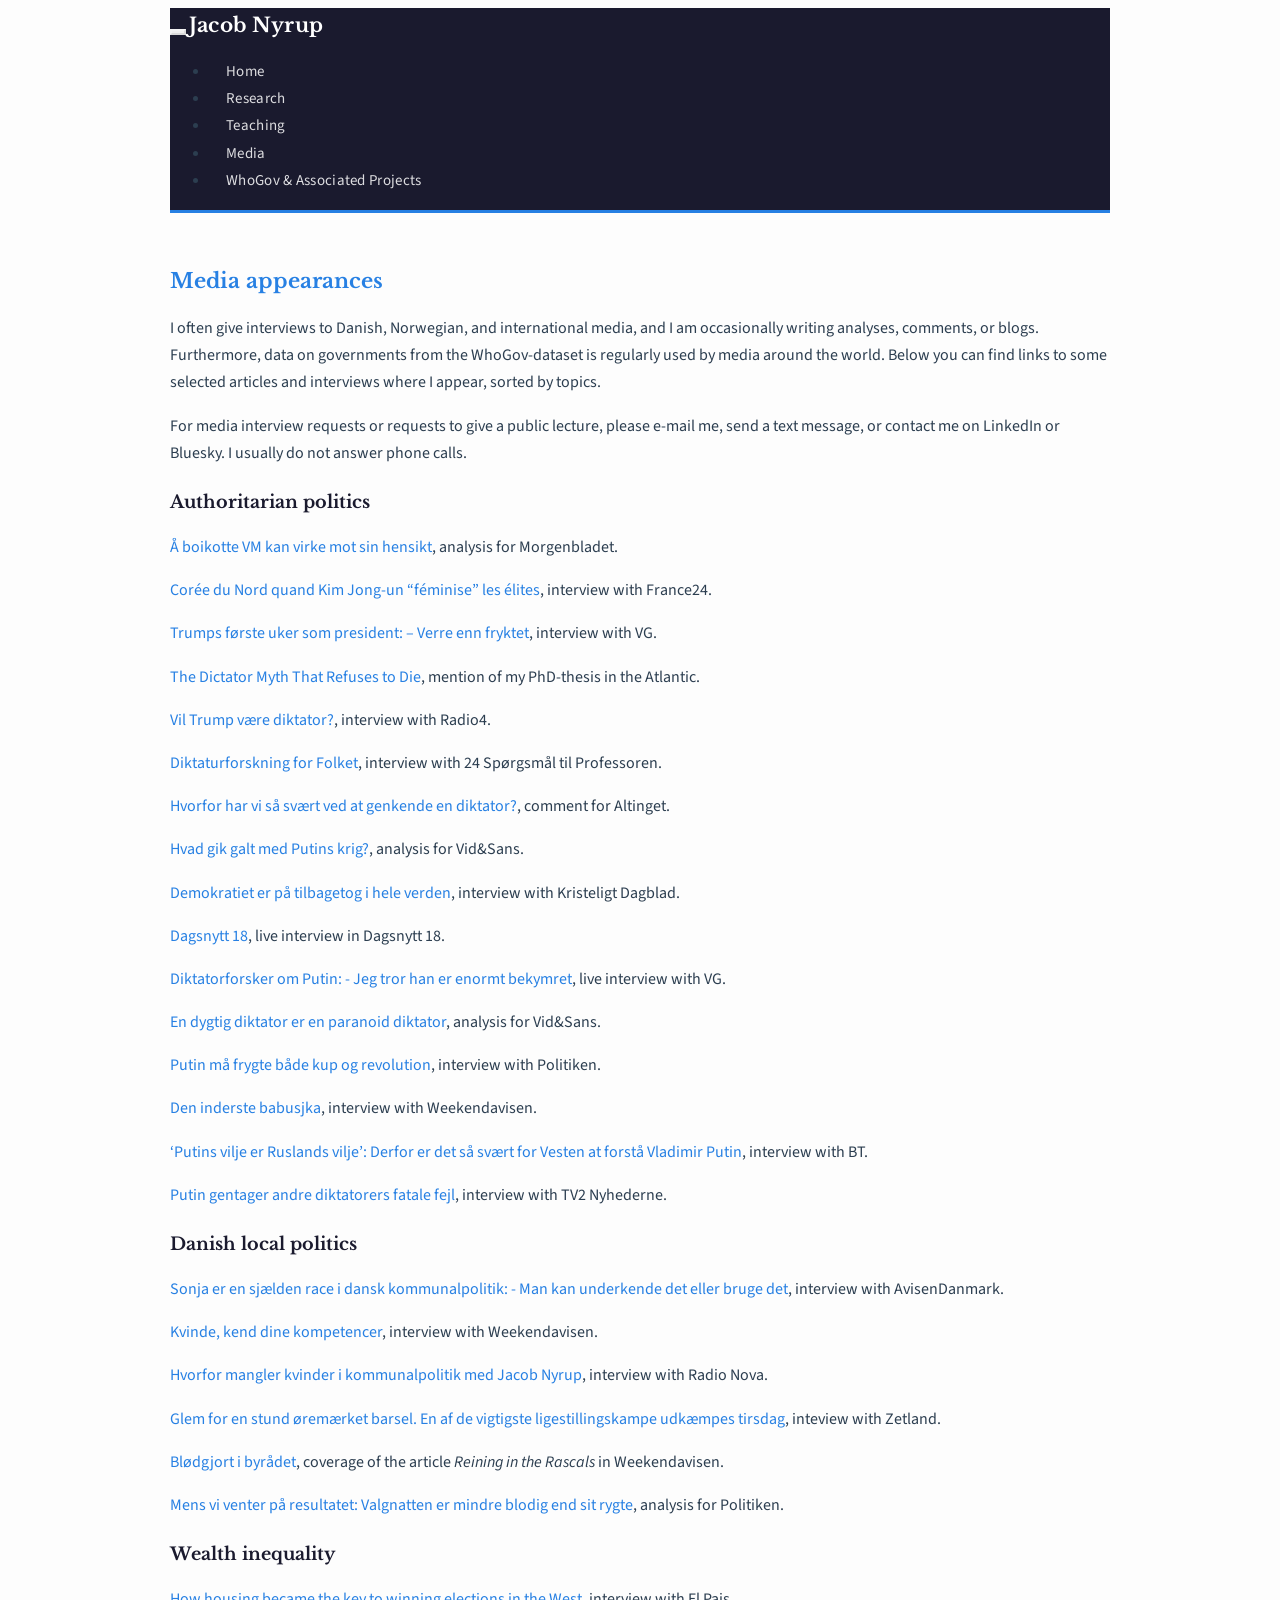
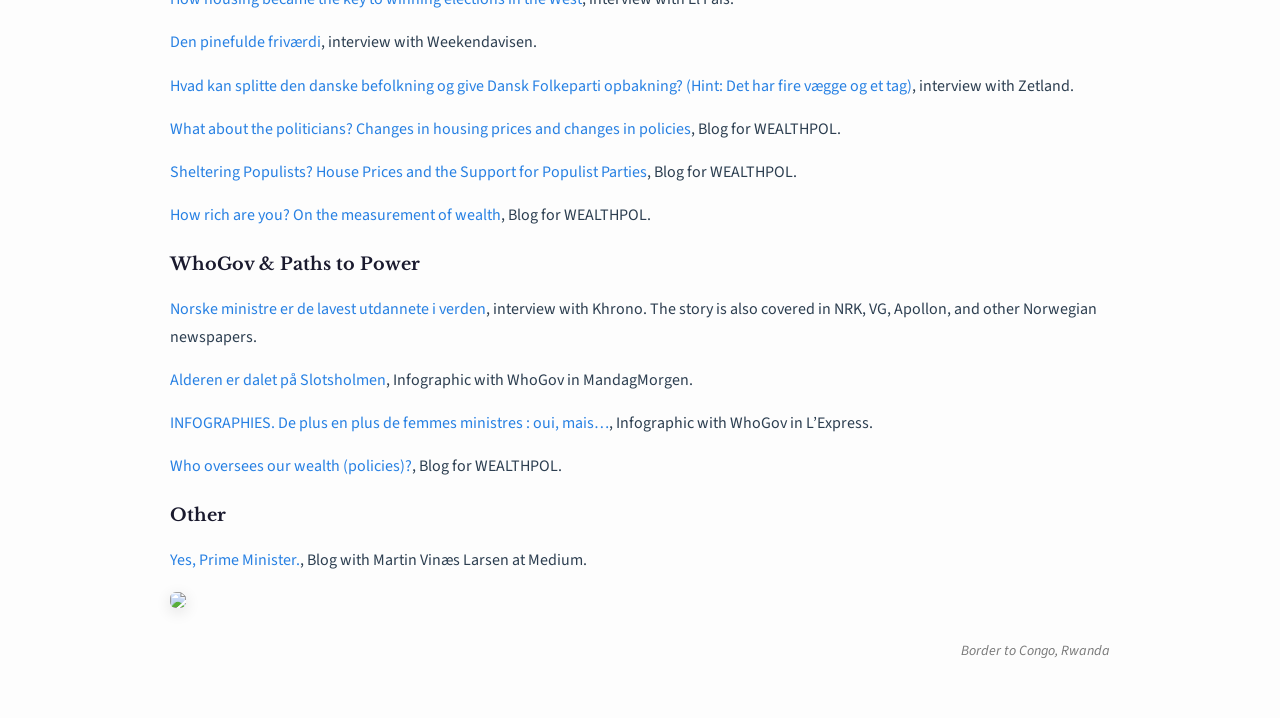
==== Media.html @ c29219be "Update 16/02/2026" ====
<!DOCTYPE html>

<html>

<head>

<meta charset="utf-8" />
<meta name="generator" content="pandoc" />
<meta http-equiv="X-UA-Compatible" content="IE=EDGE" />




<title>Media.knit</title>

<script src="site_libs/header-attrs-2.30/header-attrs.js"></script>
<script src="site_libs/jquery-3.6.0/jquery-3.6.0.min.js"></script>
<meta name="viewport" content="width=device-width, initial-scale=1" />
<link href="site_libs/bootstrap-3.3.5/css/cosmo.min.css" rel="stylesheet" />
<script src="site_libs/bootstrap-3.3.5/js/bootstrap.min.js"></script>
<script src="site_libs/bootstrap-3.3.5/shim/html5shiv.min.js"></script>
<script src="site_libs/bootstrap-3.3.5/shim/respond.min.js"></script>
<style>h1 {font-size: 34px;}
       h1.title {font-size: 38px;}
       h2 {font-size: 30px;}
       h3 {font-size: 24px;}
       h4 {font-size: 18px;}
       h5 {font-size: 16px;}
       h6 {font-size: 12px;}
       code {color: inherit; background-color: rgba(0, 0, 0, 0.04);}
       pre:not([class]) { background-color: white }</style>
<script src="site_libs/navigation-1.1/tabsets.js"></script>
<link href="site_libs/highlightjs-9.12.0/textmate.css" rel="stylesheet" />
<script src="site_libs/highlightjs-9.12.0/highlight.js"></script>

<style type="text/css">
  code{white-space: pre-wrap;}
  span.smallcaps{font-variant: small-caps;}
  span.underline{text-decoration: underline;}
  div.column{display: inline-block; vertical-align: top; width: 50%;}
  div.hanging-indent{margin-left: 1.5em; text-indent: -1.5em;}
  ul.task-list{list-style: none;}
    </style>

<style type="text/css">code{white-space: pre;}</style>
<script type="text/javascript">
if (window.hljs) {
  hljs.configure({languages: []});
  hljs.initHighlightingOnLoad();
  if (document.readyState && document.readyState === "complete") {
    window.setTimeout(function() { hljs.initHighlighting(); }, 0);
  }
}
</script>






<link rel="stylesheet" href="styles.css" type="text/css" />



<style type = "text/css">
.main-container {
  max-width: 940px;
  margin-left: auto;
  margin-right: auto;
}
img {
  max-width:100%;
}
.tabbed-pane {
  padding-top: 12px;
}
.html-widget {
  margin-bottom: 20px;
}
button.code-folding-btn:focus {
  outline: none;
}
summary {
  display: list-item;
}
details > summary > p:only-child {
  display: inline;
}
pre code {
  padding: 0;
}
</style>


<style type="text/css">
.dropdown-submenu {
  position: relative;
}
.dropdown-submenu>.dropdown-menu {
  top: 0;
  left: 100%;
  margin-top: -6px;
  margin-left: -1px;
  border-radius: 0 6px 6px 6px;
}
.dropdown-submenu:hover>.dropdown-menu {
  display: block;
}
.dropdown-submenu>a:after {
  display: block;
  content: " ";
  float: right;
  width: 0;
  height: 0;
  border-color: transparent;
  border-style: solid;
  border-width: 5px 0 5px 5px;
  border-left-color: #cccccc;
  margin-top: 5px;
  margin-right: -10px;
}
.dropdown-submenu:hover>a:after {
  border-left-color: #adb5bd;
}
.dropdown-submenu.pull-left {
  float: none;
}
.dropdown-submenu.pull-left>.dropdown-menu {
  left: -100%;
  margin-left: 10px;
  border-radius: 6px 0 6px 6px;
}
</style>

<script type="text/javascript">
// manage active state of menu based on current page
$(document).ready(function () {
  // active menu anchor
  href = window.location.pathname
  href = href.substr(href.lastIndexOf('/') + 1)
  if (href === "")
    href = "index.html";
  var menuAnchor = $('a[href="' + href + '"]');

  // mark the anchor link active (and if it's in a dropdown, also mark that active)
  var dropdown = menuAnchor.closest('li.dropdown');
  if (window.bootstrap) { // Bootstrap 4+
    menuAnchor.addClass('active');
    dropdown.find('> .dropdown-toggle').addClass('active');
  } else { // Bootstrap 3
    menuAnchor.parent().addClass('active');
    dropdown.addClass('active');
  }

  // Navbar adjustments
  var navHeight = $(".navbar").first().height() + 15;
  var style = document.createElement('style');
  var pt = "padding-top: " + navHeight + "px; ";
  var mt = "margin-top: -" + navHeight + "px; ";
  var css = "";
  // offset scroll position for anchor links (for fixed navbar)
  for (var i = 1; i <= 6; i++) {
    css += ".section h" + i + "{ " + pt + mt + "}\n";
  }
  style.innerHTML = "body {" + pt + "padding-bottom: 40px; }\n" + css;
  document.head.appendChild(style);
});
</script>

<!-- tabsets -->

<style type="text/css">
.tabset-dropdown > .nav-tabs {
  display: inline-table;
  max-height: 500px;
  min-height: 44px;
  overflow-y: auto;
  border: 1px solid #ddd;
  border-radius: 4px;
}

.tabset-dropdown > .nav-tabs > li.active:before, .tabset-dropdown > .nav-tabs.nav-tabs-open:before {
  content: "\e259";
  font-family: 'Glyphicons Halflings';
  display: inline-block;
  padding: 10px;
  border-right: 1px solid #ddd;
}

.tabset-dropdown > .nav-tabs.nav-tabs-open > li.active:before {
  content: "\e258";
  font-family: 'Glyphicons Halflings';
  border: none;
}

.tabset-dropdown > .nav-tabs > li.active {
  display: block;
}

.tabset-dropdown > .nav-tabs > li > a,
.tabset-dropdown > .nav-tabs > li > a:focus,
.tabset-dropdown > .nav-tabs > li > a:hover {
  border: none;
  display: inline-block;
  border-radius: 4px;
  background-color: transparent;
}

.tabset-dropdown > .nav-tabs.nav-tabs-open > li {
  display: block;
  float: none;
}

.tabset-dropdown > .nav-tabs > li {
  display: none;
}
</style>

<!-- code folding -->




</head>

<body>


<div class="container-fluid main-container">




<div class="navbar navbar-default  navbar-fixed-top" role="navigation">
  <div class="container">
    <div class="navbar-header">
      <button type="button" class="navbar-toggle collapsed" data-toggle="collapse" data-bs-toggle="collapse" data-target="#navbar" data-bs-target="#navbar">
        <span class="icon-bar"></span>
        <span class="icon-bar"></span>
        <span class="icon-bar"></span>
      </button>
      <a class="navbar-brand" href="index.html">Jacob Nyrup</a>
    </div>
    <div id="navbar" class="navbar-collapse collapse">
      <ul class="nav navbar-nav">
        <li>
  <a href="index.html">Home</a>
</li>
<li>
  <a href="Research.html">Research</a>
</li>
<li>
  <a href="Teaching.html">Teaching</a>
</li>
<li>
  <a href="Media.html">Media</a>
</li>
<li>
  <a href="Ministers.html">WhoGov &amp; Associated Projects</a>
</li>
      </ul>
      <ul class="nav navbar-nav navbar-right">
        
      </ul>
    </div><!--/.nav-collapse -->
  </div><!--/.container -->
</div><!--/.navbar -->

<div id="header">




</div>


</style>
<div class="row" style="padding-top: 30px;">
<div id="media-appearances" class="section level3 col-sm-6">
<h3><strong>Media appearances</strong></h3>
<p>I often give interviews to Danish, Norwegian, and international
media, and I am occasionally writing analyses, comments, or blogs.
Furthermore, data on governments from the WhoGov-dataset is regularly
used by media around the world. Below you can find links to some
selected articles and interviews where I appear, sorted by topics.</p>
<p>For media interview requests or requests to give a public lecture,
please e-mail me, send a text message, or contact me on LinkedIn or
Bluesky. I usually do not answer phone calls.</p>
<div id="authoritarian-politics" class="section level4">
<h4><strong>Authoritarian politics</strong></h4>
<p><a
href="https://www.morgenbladet.no/ideer/a-boikotte-vm-kan-virke-mot-sin-hensikt/10165675">Å
boikotte VM kan virke mot sin hensikt</a>, analysis for
Morgenbladet.</p>
<p><a
href="https://www.france24.com/fr/asie-pacifique/20250929-cor%C3%A9e-du-nord-quand-kim-jong-un-f%C3%A9minise-les-%C3%A9lites">Corée
du Nord quand Kim Jong-un “féminise” les élites</a>, interview with
France24.</p>
<p><a
href="https://www.vg.no/nyheter/i/MnXPGE/dette-har-donald-trump-gjort-paa-to-uker-i-det-hvite-hus">Trumps
første uker som president: –⁠ Verre enn fryktet</a>, interview with
VG.</p>
<p><a
href="https://www.theatlantic.com/international/archive/2023/07/authoritarianism-dictatorship-effectiveness-china/674820/">The
Dictator Myth That Refuses to Die</a>, mention of my PhD-thesis in the
Atlantic.</p>
<p><a
href="https://radio4.dk/podcasts/verden-kalder/vil-trump-v-re-diktator-1-2">Vil
Trump være diktator?</a>, interview with Radio4.</p>
<p><a
href="https://www.weekendavisen.dk/24spoergsmaal/diktaturforskning-for-folket-0">Diktaturforskning
for Folket</a>, interview with 24 Spørgsmål til Professoren.</p>
<p><a
href="https://www.altinget.dk/artikel/hvorfor-har-vi-saa-svaert-ved-at-genkende-en-diktator">Hvorfor
har vi så svært ved at genkende en diktator?</a>, comment for
Altinget.</p>
<p><a href="https://vidogsans.dk/hvad-gik-galt-med-putins-krig/">Hvad
gik galt med Putins krig?</a>, analysis for Vid&amp;Sans.</p>
<p><a
href="https://www.kristeligt-dagblad.dk/udland/foruroligende-udvikling-demokratiet-er-paa-tilbagetog-i-hele-verden">Demokratiet
er på tilbagetog i hele verden</a>, interview with Kristeligt
Dagblad.</p>
<p><a
href="https://radio.nrk.no/serie/dagsnytt-atten/sesong/202203/NMAG03005722">Dagsnytt
18</a>, live interview in Dagsnytt 18.</p>
<p><a
href="https://www.vgtv.no/video/233822/diktatorforsker-om-putin-jeg-tror-han-er-enormt-bekymret">Diktatorforsker
om Putin: - Jeg tror han er enormt bekymret</a>, live interview with
VG.</p>
<p><a
href="https://vidogsans.dk/en-dygtig-diktator-er-en-paranoid-diktator/">En
dygtig diktator er en paranoid diktator</a>, analysis for
Vid&amp;Sans.</p>
<p><a
href="https://politiken.dk/udland/art8650465/Putin-m%C3%A5-frygte-b%C3%A5de-kup-og-revolution">Putin
må frygte både kup og revolution</a>, interview with Politiken.</p>
<p><a
href="https://podcasts.apple.com/us/podcast/diktaturer-og-putin-med-jacob-nyrup/id1067231204?i=1000554249574">Den
inderste babusjka</a>, interview with Weekendavisen.</p>
<p><a
href="https://www.bt.dk/samfund/putins-vilje-er-ruslands-vilje-derfor-er-det-saa-svaert-for-vesten-at-forstaa">‘Putins
vilje er Ruslands vilje’: Derfor er det så svært for Vesten at forstå
Vladimir Putin</a>, interview with BT.</p>
<p><a
href="https://nyheder.tv2.dk/udland/2022-03-23-putin-gentager-andre-diktatorers-fatale-fejl">Putin
gentager andre diktatorers fatale fejl</a>, interview with TV2
Nyhederne.</p>
</div>
<div id="danish-local-politics" class="section level4">
<h4><strong>Danish local politics</strong></h4>
<p><a
href="https://jv.dk/artikel/sonja-er-en-sj%C3%A6lden-race-i-dansk-kommunalpolitik-man-kan-underkende-det-eller-bruge-det">Sonja
er en sjælden race i dansk kommunalpolitik: - Man kan underkende det
eller bruge det</a>, interview with AvisenDanmark.</p>
<p><a
href="https://www.weekendavisen.dk/2021-41/ideer/kvinde-kend-dine-kompetencer">Kvinde,
kend dine kompetencer</a>, interview with Weekendavisen.</p>
<p><a
href="https://podcasts.apple.com/lv/podcast/hvorfor-mangler-kvinder-i-kommunalpolitik-med-jacob-nyrup/id1067231204?i=1000541952771">Hvorfor
mangler kvinder i kommunalpolitik med Jacob Nyrup</a>, interview with
Radio Nova.</p>
<p><a
href="https://www.zetland.dk/historie/soBPlGD6-a8l4XGdY-54a5d">Glem for
en stund øremærket barsel. En af de vigtigste ligestillingskampe
udkæmpes tirsdag</a>, inteview with Zetland.</p>
<p><a
href="https://www.weekendavisen.dk/2021-45/ideer/bloedgjort-i-byraadet">Blødgjort
i byrådet</a>, coverage of the article <em>Reining in the Rascals</em>
in Weekendavisen.</p>
<p><a
href="https://politiken.dk/debat/debatindlaeg/art6214771/Valgnatten-er-mindre-blodig-end-sit-rygte">Mens
vi venter på resultatet: Valgnatten er mindre blodig end sit rygte</a>,
analysis for Politiken.</p>
</div>
<div id="wealth-inequality" class="section level4">
<h4><strong>Wealth inequality</strong></h4>
<p><a
href="https://english.elpais.com/society/2025-11-13/how-housing-became-the-key-to-winning-elections-in-the-west.html">How
housing became the key to winning elections in the West</a>, interview
with El Pais.</p>
<p><a
href="https://www.weekendavisen.dk/2021-19/ideer/den-pinefulde-frivaerdi">Den
pinefulde friværdi</a>, interview with Weekendavisen.</p>
<p><a
href="https://www.zetland.dk/historie/sowGBqal-a85E2rzd-f4b7f">Hvad kan
splitte den danske befolkning og give Dansk Folkeparti opbakning? (Hint:
Det har fire vægge og et tag)</a>, interview with Zetland.</p>
<p><a
href="https://wealthpol.web.ox.ac.uk/article/wealthblog-what-about-politicians-changes-housing-prices-and-changes-policies">What
about the politicians? Changes in housing prices and changes in
policies</a>, Blog for WEALTHPOL.</p>
<p><a
href="https://wealthpol.web.ox.ac.uk/article/wealthblog-housing-prices">Sheltering
Populists? House Prices and the Support for Populist Parties</a>, Blog
for WEALTHPOL.</p>
<p><a
href="https://wealthpol.web.ox.ac.uk/article/wealthblog-how-rich-are-you">How
rich are you? On the measurement of wealth</a>, Blog for WEALTHPOL.</p>
</div>
<div id="whogov-paths-to-power" class="section level4">
<h4><strong>WhoGov &amp; Paths to Power</strong></h4>
<p><a
href="https://www.khrono.no/norske-ministre-er-de-lavest-utdannete-i-verden/814485">Norske
ministre er de lavest utdannete i verden</a>, interview with Khrono. The
story is also covered in NRK, VG, Apollon, and other Norwegian
newspapers.</p>
<p><a href="https://www.mm.dk/misc/202006.pdf">Alderen er dalet på
Slotsholmen</a>, Infographic with WhoGov in MandagMorgen.</p>
<p><a
href="https://www.lexpress.fr/actualite/politique/infographie-de-plus-en-plus-de-femmes-ministres-oui-mais_2135111.html?utm_term=Autofeed&amp;utm_medium=Social&amp;utm_source=Twitter&amp;Echobox=1600934916#xtor=CS3-5083">INFOGRAPHIES.
De plus en plus de femmes ministres : oui, mais…</a>, Infographic with
WhoGov in L’Express.</p>
<p><a
href="https://wealthpol.web.ox.ac.uk/article/who-oversees-our-wealth-policies">Who
oversees our wealth (policies)?</a>, Blog for WEALTHPOL.</p>
</div>
<div id="other" class="section level4">
<h4><strong>Other</strong></h4>
<p><a
href="https://medium.com/@mvinaes/yes-prime-minister-1fd5bfc9a41c">Yes,
Prime Minister.</a>, Blog with Martin Vinæs Larsen at Medium.</p>
</div>
</div>
<div class="col-sm-6">

</div>
<div class="col-sm-6">
<p><img src="rwanda.JPG" /></p>
<p><span style="float:right"><em>Border to Congo, Rwanda</em></span></p>
</div>
</div>




</div>

<script>

// add bootstrap table styles to pandoc tables
function bootstrapStylePandocTables() {
  $('tr.odd').parent('tbody').parent('table').addClass('table table-condensed');
}
$(document).ready(function () {
  bootstrapStylePandocTables();
});


</script>

<!-- tabsets -->

<script>
$(document).ready(function () {
  window.buildTabsets("TOC");
});

$(document).ready(function () {
  $('.tabset-dropdown > .nav-tabs > li').click(function () {
    $(this).parent().toggleClass('nav-tabs-open');
  });
});
</script>

<!-- code folding -->


<!-- dynamically load mathjax for compatibility with self-contained -->
<script>
  (function () {
    var script = document.createElement("script");
    script.type = "text/javascript";
    script.src  = "https://mathjax.rstudio.com/latest/MathJax.js?config=TeX-AMS-MML_HTMLorMML";
    document.getElementsByTagName("head")[0].appendChild(script);
  })();
</script>

</body>
</html>
---- styles.css ----
/* ===== Google Font Import ===== */
@import url('https://fonts.googleapis.com/css2?family=Source+Sans+Pro:ital,wght@0,300;0,400;0,600;0,700;1,400&family=Libre+Baskerville:ital,wght@0,400;0,700;1,400&display=swap');

/* ===== Base Typography ===== */
body {
  font-family: 'Source Sans Pro', 'Calibri', -apple-system, BlinkMacSystemFont, sans-serif;
  font-size: 16px;
  line-height: 1.7;
  color: #2c3e50;
  background-color: #fdfdfd;
}

h1, h2, h3, h4, h5, h6 {
  font-family: 'Libre Baskerville', Georgia, serif;
  color: #1a1a2e;
  font-weight: 700;
}

h2 {
  font-size: 1.6em;
  margin-top: 1.2em;
  margin-bottom: 0.6em;
  padding-bottom: 0.3em;
  border-bottom: 2px solid #2780E3;
}

h3 {
  font-size: 1.3em;
  margin-top: 1em;
  margin-bottom: 0.5em;
  color: #2780E3;
}

h4 {
  font-size: 1.1em;
  margin-top: 1.2em;
  margin-bottom: 0.4em;
  color: #34495e;
}

p {
  margin-bottom: 1em;
}

/* ===== Navbar ===== */
.navbar {
  background-color: #1a1a2e !important;
  border: none;
  border-bottom: 3px solid #2780E3;
  min-height: 56px;
  font-family: 'Source Sans Pro', sans-serif;
  letter-spacing: 0.3px;
}

.navbar-default .navbar-brand {
  color: #ffffff !important;
  font-family: 'Libre Baskerville', Georgia, serif;
  font-size: 20px;
  font-weight: 700;
  letter-spacing: 0.5px;
}

.navbar-default .navbar-brand:hover {
  color: #a8d8ff !important;
}

.navbar-default .navbar-nav > li > a {
  color: rgba(255, 255, 255, 0.85) !important;
  font-size: 15px;
  font-weight: 400;
  padding: 18px 16px;
  transition: color 0.2s ease, background-color 0.2s ease;
}

.navbar-default .navbar-nav > li > a:hover,
.navbar-default .navbar-nav > li > a:focus {
  color: #ffffff !important;
  background-color: #2780E3 !important;
}

.navbar-default .navbar-nav > .active > a,
.navbar-default .navbar-nav > .active > a:hover,
.navbar-default .navbar-nav > .active > a:focus {
  color: #ffffff !important;
  background-color: rgba(39, 128, 227, 0.6) !important;
}

.navbar-default .navbar-toggle {
  border-color: rgba(255, 255, 255, 0.3);
}

.navbar-default .navbar-toggle .icon-bar {
  background-color: #ffffff;
}

.navbar-default .navbar-toggle:hover,
.navbar-default .navbar-toggle:focus {
  background-color: rgba(255, 255, 255, 0.1);
}

.navbar-default .navbar-collapse {
  border-color: rgba(255, 255, 255, 0.1);
}

/* ===== Main Content ===== */
.container-fluid {
  max-width: 1100px;
  margin: 0 auto;
  padding-left: 10px;
  padding-right: 10px;
}

/* ===== Links ===== */
a {
  color: #2780E3;
  text-decoration: none;
  border-bottom: 1px solid transparent;
  transition: color 0.2s ease, border-bottom-color 0.2s ease;
}

a:hover, a:focus {
  color: #1a5bb5;
  text-decoration: none;
  border-bottom-color: #1a5bb5;
}

/* ===== Profile Photo ===== */
.profile-photo img,
.col-sm-6 img[src*="personalphoto"] {
  border-radius: 6px;
  box-shadow: 0 4px 15px rgba(0, 0, 0, 0.12);
}

/* ===== All Page Images ===== */
.col-sm-6 img {
  border-radius: 6px;
  box-shadow: 0 4px 15px rgba(0, 0, 0, 0.12);
  max-width: 100%;
  height: auto;
}

/* ===== Contact Info ===== */
.contact-info p,
.col-sm-6 p strong {
  font-size: 15px;
}

/* ===== Publication List ===== */
.col-sm-6 ol {
  padding-left: 22px;
}

.col-sm-6 ol li {
  margin-bottom: 14px;
  line-height: 1.6;
  padding-left: 4px;
}

.col-sm-6 ol li em {
  color: #555;
}

/* ===== Section Dividers ===== */
hr {
  border: none;
  border-top: 1px solid #e0e0e0;
  margin: 2em 0;
}

/* ===== Code / Inline Code (used for research topic tags) ===== */
code {
  background-color: #e8f0fe;
  color: #2780E3;
  padding: 2px 8px;
  border-radius: 4px;
  font-family: 'Source Sans Pro', sans-serif;
  font-size: 0.92em;
  font-weight: 600;
  border: 1px solid #d0dfef;
}

pre {
  background-color: #f8f9fa;
  border: 1px solid #e0e0e0;
  border-radius: 6px;
  padding: 16px;
}

/* ===== Image Captions ===== */
.col-sm-6 span[style*="float"] {
  display: block;
  font-size: 0.88em;
  color: #777;
  font-style: italic;
  margin-top: 6px;
}

/* ===== Row Spacing ===== */
.row {
  margin-bottom: 2em;
}

/* ===== Media Page Section Headers ===== */
.col-sm-6 h4 strong {
  color: #1a1a2e;
}

/* ===== Footer-like Bottom Padding ===== */
body {
  padding-bottom: 60px;
}

/* ===== Responsive Adjustments ===== */
@media (max-width: 767px) {
  .container-fluid {
    padding-left: 16px;
    padding-right: 16px;
  }

  h2 {
    font-size: 1.4em;
  }

  .col-sm-6 img {
    margin-top: 20px;
    margin-bottom: 10px;
  }

  .navbar-default .navbar-nav > li > a {
    padding: 12px 16px;
  }
}

/* ===== Print Styles ===== */
@media print {
  .navbar {
    display: none;
  }

  body {
    font-size: 12pt;
    color: #000;
  }

  a {
    color: #000;
    text-decoration: underline;
  }
}
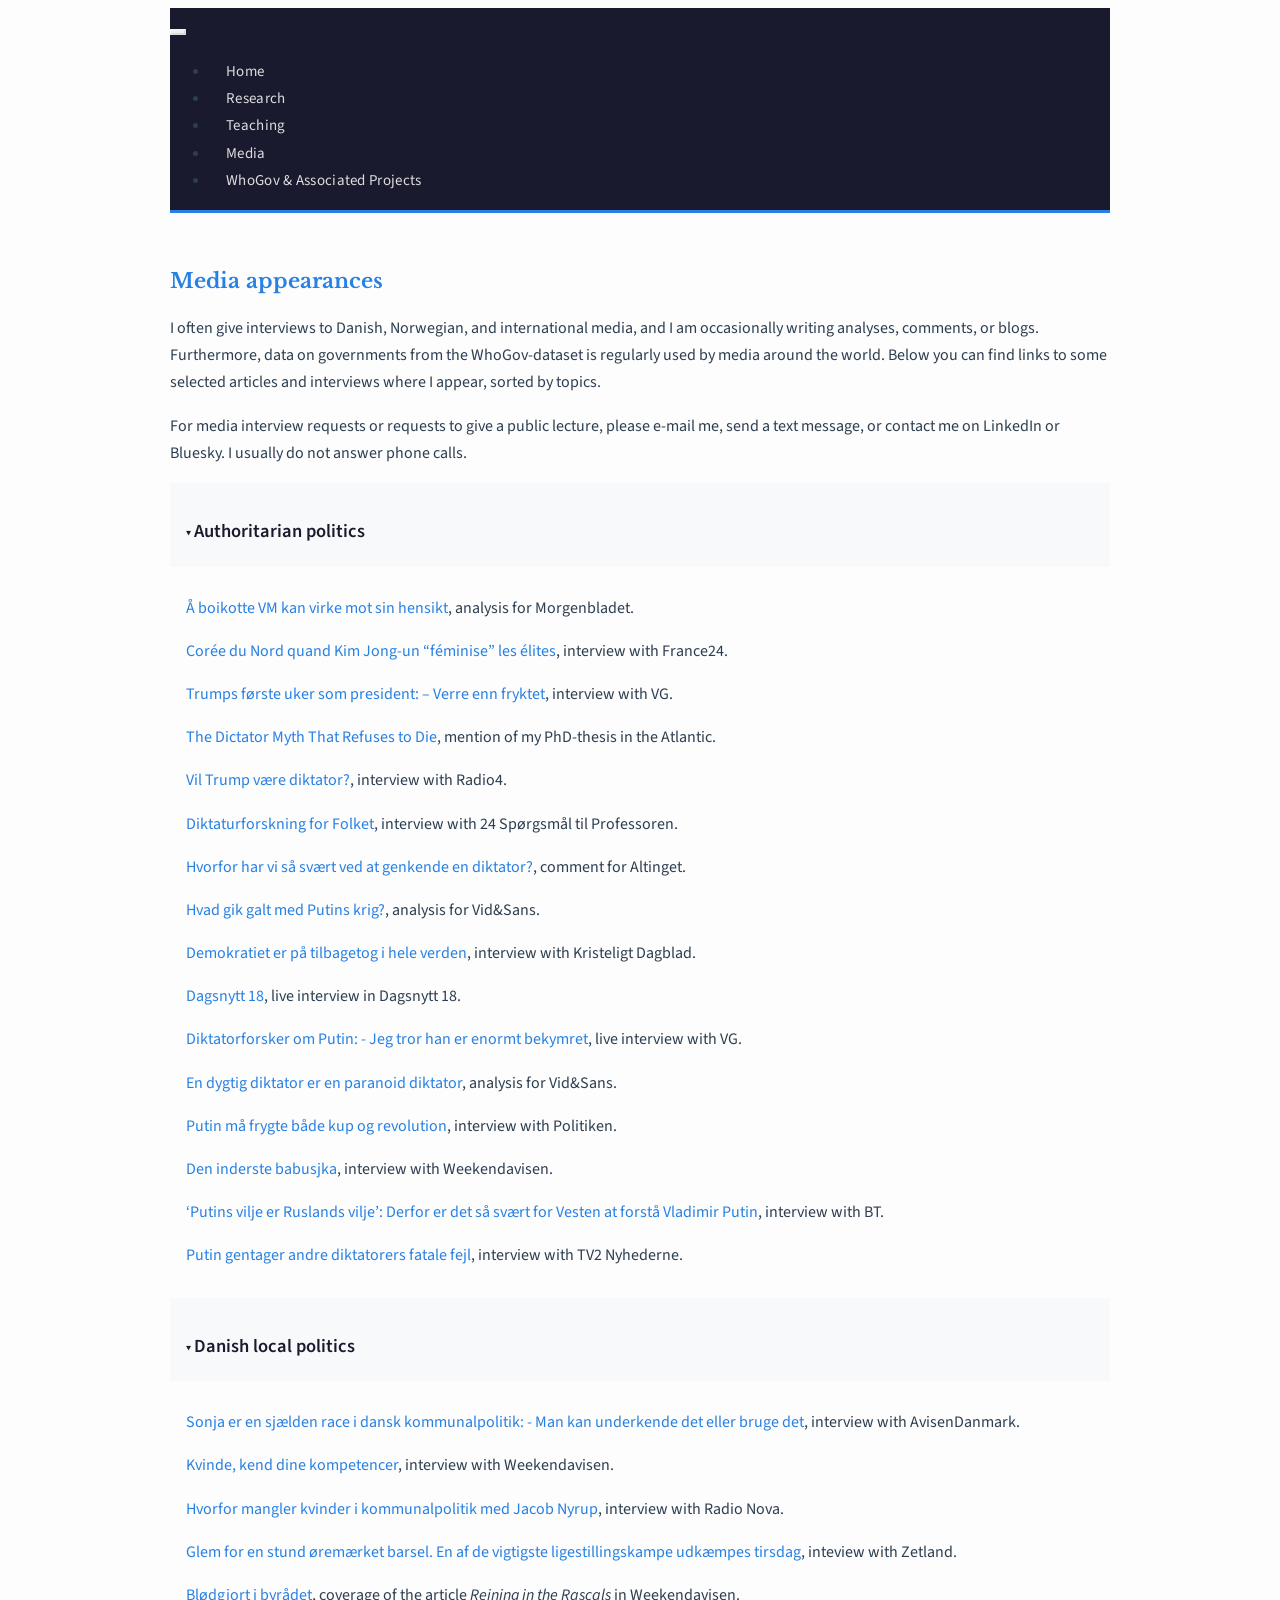
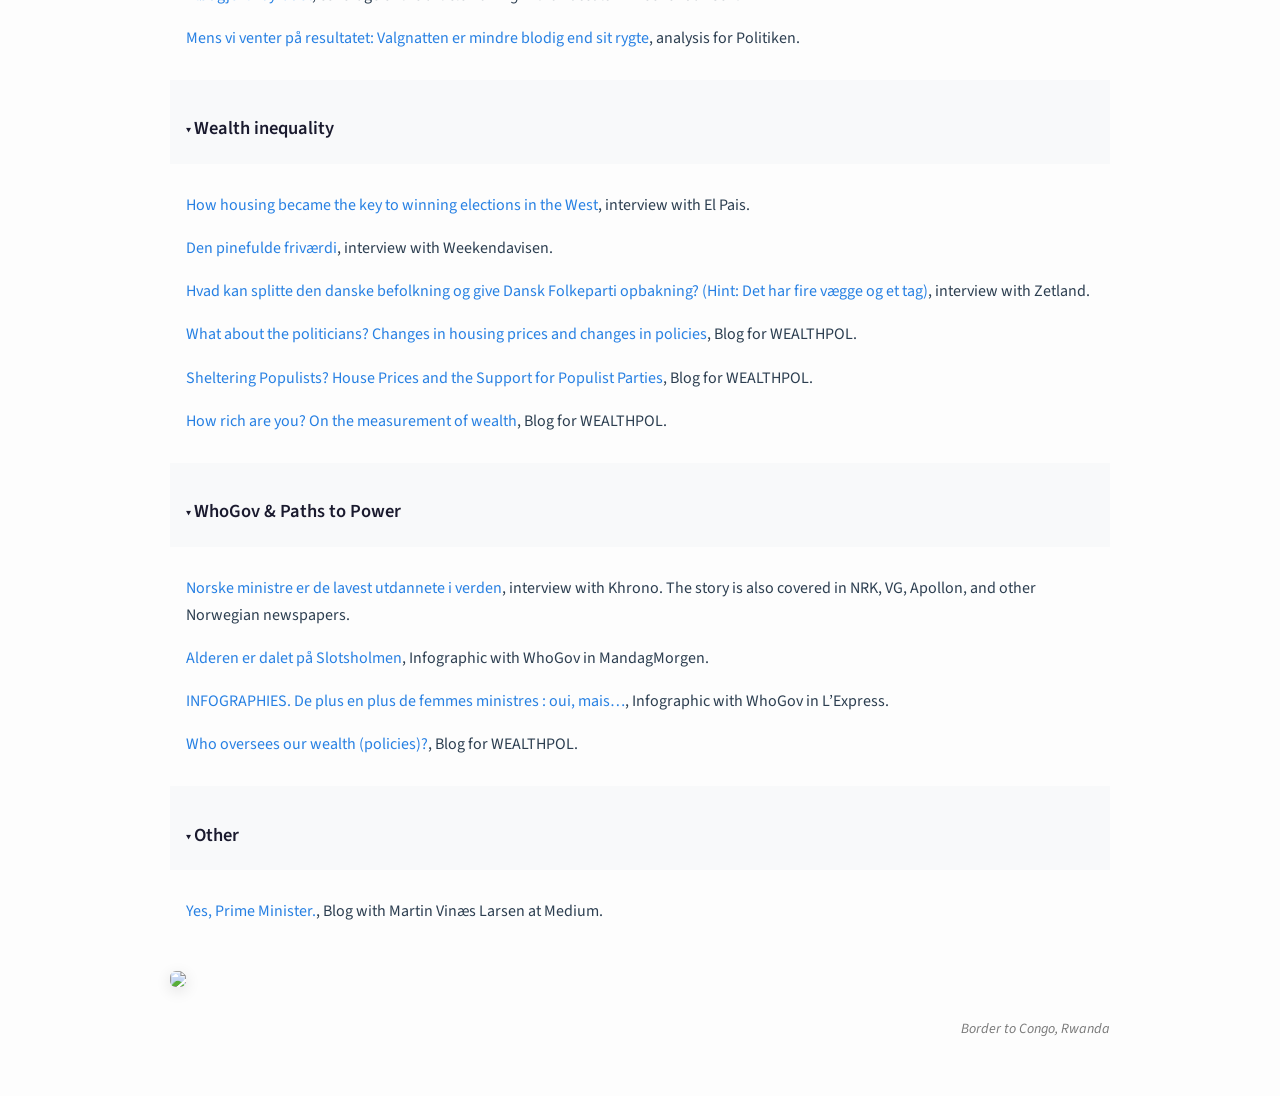
==== commit 938a901b: "Change stuff!" ====
--- a/Media.html
+++ b/Media.html
@@ -239,7 +239,7 @@
         <span class="icon-bar"></span>
         <span class="icon-bar"></span>
       </button>
-      <a class="navbar-brand" href="index.html">Jacob Nyrup</a>
+      <a class="navbar-brand" href="index.html"></a>
     </div>
     <div id="navbar" class="navbar-collapse collapse">
       <ul class="nav navbar-nav">
@@ -276,7 +276,7 @@
 
 </style>
 <div class="row" style="padding-top: 30px;">
-<div id="media-appearances" class="section level3 col-sm-6">
+<div id="media-appearances" class="section level3 col-sm-7">
 <h3><strong>Media appearances</strong></h3>
 <p>I often give interviews to Danish, Norwegian, and international
 media, and I am occasionally writing analyses, comments, or blogs.
@@ -286,8 +286,16 @@
 <p>For media interview requests or requests to give a public lecture,
 please e-mail me, send a text message, or contact me on LinkedIn or
 Bluesky. I usually do not answer phone calls.</p>
-<div id="authoritarian-politics" class="section level4">
-<h4><strong>Authoritarian politics</strong></h4>
+<div id="media-accordion" class="panel-group">
+<div class="panel panel-default">
+<div class="panel-heading" role="tab">
+<h4 class="panel-title">
+<a data-toggle="collapse" data-parent="#media-accordion" href="#authoritarian">Authoritarian
+politics</a>
+</h4>
+</div>
+<div id="authoritarian" class="panel-collapse collapse in">
+<div class="panel-body">
 <p><a
 href="https://www.morgenbladet.no/ideer/a-boikotte-vm-kan-virke-mot-sin-hensikt/10165675">Å
 boikotte VM kan virke mot sin hensikt</a>, analysis for
@@ -346,8 +354,17 @@
 gentager andre diktatorers fatale fejl</a>, interview with TV2
 Nyhederne.</p>
 </div>
-<div id="danish-local-politics" class="section level4">
-<h4><strong>Danish local politics</strong></h4>
+</div>
+</div>
+<div class="panel panel-default">
+<div class="panel-heading" role="tab">
+<h4 class="panel-title">
+<a data-toggle="collapse" data-parent="#media-accordion" href="#danish-local">Danish
+local politics</a>
+</h4>
+</div>
+<div id="danish-local" class="panel-collapse collapse">
+<div class="panel-body">
 <p><a
 href="https://jv.dk/artikel/sonja-er-en-sj%C3%A6lden-race-i-dansk-kommunalpolitik-man-kan-underkende-det-eller-bruge-det">Sonja
 er en sjælden race i dansk kommunalpolitik: - Man kan underkende det
@@ -372,8 +389,17 @@
 vi venter på resultatet: Valgnatten er mindre blodig end sit rygte</a>,
 analysis for Politiken.</p>
 </div>
-<div id="wealth-inequality" class="section level4">
-<h4><strong>Wealth inequality</strong></h4>
+</div>
+</div>
+<div class="panel panel-default">
+<div class="panel-heading" role="tab">
+<h4 class="panel-title">
+<a data-toggle="collapse" data-parent="#media-accordion" href="#wealth">Wealth
+inequality</a>
+</h4>
+</div>
+<div id="wealth" class="panel-collapse collapse">
+<div class="panel-body">
 <p><a
 href="https://english.elpais.com/society/2025-11-13/how-housing-became-the-key-to-winning-elections-in-the-west.html">How
 housing became the key to winning elections in the West</a>, interview
@@ -397,8 +423,17 @@
 href="https://wealthpol.web.ox.ac.uk/article/wealthblog-how-rich-are-you">How
 rich are you? On the measurement of wealth</a>, Blog for WEALTHPOL.</p>
 </div>
-<div id="whogov-paths-to-power" class="section level4">
-<h4><strong>WhoGov &amp; Paths to Power</strong></h4>
+</div>
+</div>
+<div class="panel panel-default">
+<div class="panel-heading" role="tab">
+<h4 class="panel-title">
+<a data-toggle="collapse" data-parent="#media-accordion" href="#whogov-media">WhoGov
+&amp; Paths to Power</a>
+</h4>
+</div>
+<div id="whogov-media" class="panel-collapse collapse">
+<div class="panel-body">
 <p><a
 href="https://www.khrono.no/norske-ministre-er-de-lavest-utdannete-i-verden/814485">Norske
 ministre er de lavest utdannete i verden</a>, interview with Khrono. The
@@ -414,17 +449,25 @@
 href="https://wealthpol.web.ox.ac.uk/article/who-oversees-our-wealth-policies">Who
 oversees our wealth (policies)?</a>, Blog for WEALTHPOL.</p>
 </div>
-<div id="other" class="section level4">
-<h4><strong>Other</strong></h4>
+</div>
+</div>
+<div class="panel panel-default">
+<div class="panel-heading" role="tab">
+<h4 class="panel-title">
+<a data-toggle="collapse" data-parent="#media-accordion" href="#other-media">Other</a>
+</h4>
+</div>
+<div id="other-media" class="panel-collapse collapse">
+<div class="panel-body">
 <p><a
 href="https://medium.com/@mvinaes/yes-prime-minister-1fd5bfc9a41c">Yes,
 Prime Minister.</a>, Blog with Martin Vinæs Larsen at Medium.</p>
 </div>
 </div>
-<div class="col-sm-6">
-
-</div>
-<div class="col-sm-6">
+</div>
+</div>
+</div>
+<div class="col-sm-5">
 <p><img src="rwanda.JPG" /></p>
 <p><span style="float:right"><em>Border to Congo, Rwanda</em></span></p>
 </div>
--- a/styles.css
+++ b/styles.css
@@ -104,10 +104,10 @@
 
 /* ===== Main Content ===== */
 .container-fluid {
-  max-width: 1100px;
+  max-width: 1400px;
   margin: 0 auto;
-  padding-left: 10px;
-  padding-right: 10px;
+  padding-left: 30px;
+  padding-right: 30px;
 }
 
 /* ===== Links ===== */
@@ -126,37 +126,38 @@
 
 /* ===== Profile Photo ===== */
 .profile-photo img,
-.col-sm-6 img[src*="personalphoto"] {
+.col-sm-5 img[src*="personalphoto"] {
   border-radius: 6px;
   box-shadow: 0 4px 15px rgba(0, 0, 0, 0.12);
 }
 
 /* ===== All Page Images ===== */
-.col-sm-6 img {
+.col-sm-5 img {
   border-radius: 6px;
   box-shadow: 0 4px 15px rgba(0, 0, 0, 0.12);
   max-width: 100%;
   height: auto;
 }
 
+
 /* ===== Contact Info ===== */
 .contact-info p,
-.col-sm-6 p strong {
+.col-sm-5 p strong {
   font-size: 15px;
 }
 
 /* ===== Publication List ===== */
-.col-sm-6 ol {
+.col-sm-7 ol {
   padding-left: 22px;
 }
 
-.col-sm-6 ol li {
+.col-sm-7 ol li {
   margin-bottom: 14px;
   line-height: 1.6;
   padding-left: 4px;
 }
 
-.col-sm-6 ol li em {
+.col-sm-7 ol li em {
   color: #555;
 }
 
@@ -187,7 +188,7 @@
 }
 
 /* ===== Image Captions ===== */
-.col-sm-6 span[style*="float"] {
+.col-sm-5 span[style*="float"] {
   display: block;
   font-size: 0.88em;
   color: #777;
@@ -201,8 +202,58 @@
 }
 
 /* ===== Media Page Section Headers ===== */
-.col-sm-6 h4 strong {
+.col-sm-7 h4 strong {
   color: #1a1a2e;
+}
+
+/* ===== Media Accordion ===== */
+.panel-group {
+  margin-bottom: 1em;
+}
+
+.panel-default {
+  border-color: #e0e0e0;
+}
+
+.panel-default > .panel-heading {
+  background-color: #f8f9fa;
+  border-color: #e0e0e0;
+  padding: 12px 16px;
+  cursor: pointer;
+}
+
+.panel-default > .panel-heading:hover {
+  background-color: #e8f0fe;
+}
+
+.panel-title > a {
+  font-family: 'Source Sans Pro', sans-serif;
+  font-size: 1.05em;
+  font-weight: 600;
+  color: #1a1a2e;
+  text-decoration: none;
+  border-bottom: none;
+  display: block;
+}
+
+.panel-title > a:hover,
+.panel-title > a:focus {
+  color: #2780E3;
+  text-decoration: none;
+  border-bottom: none;
+}
+
+.panel-title > a::before {
+  content: "\25BE  ";
+  font-size: 0.85em;
+}
+
+.panel-title > a.collapsed::before {
+  content: "\25B8  ";
+}
+
+.panel-body {
+  padding: 12px 16px;
 }
 
 /* ===== Footer-like Bottom Padding ===== */
@@ -221,7 +272,7 @@
     font-size: 1.4em;
   }
 
-  .col-sm-6 img {
+  .col-sm-5 img {
     margin-top: 20px;
     margin-bottom: 10px;
   }
